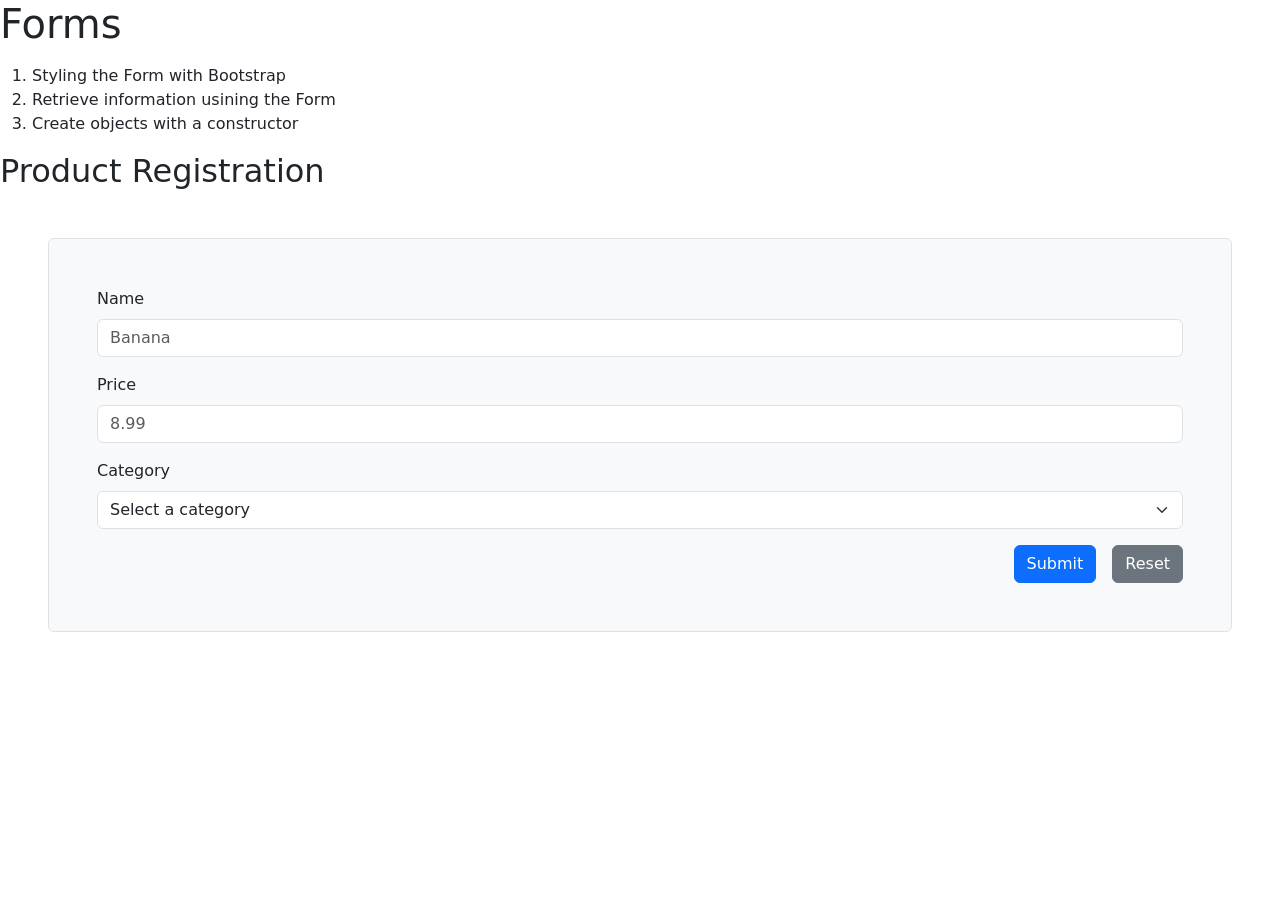
==== 104-forms.html @ 1cd55447 "new entry" ====
<!DOCTYPE html>
<html lang="en">
<head>
    <meta charset="UTF-8">
    <meta name="viewport" content="width=device-width, initial-scale=1.0">
    <link href="https://cdn.jsdelivr.net/npm/bootstrap@5.3.8/dist/css/bootstrap.min.css" rel="stylesheet" integrity="sha384-sRIl4kxILFvY47J16cr9ZwB07vP4J8+LH7qKQnuqkuIAvNWLzeN8tE5YBujZqJLB" crossorigin="anonymous">
    <title>Forms</title>
</head>
<body class="mb-3">
    <h1 class="mb-3">Forms</h1>
    <ol>
        <li>Styling the Form with Bootstrap</li>
        <li>Retrieve information usining the Form</li>
        <li>Create objects with a constructor</li>
    </ol>

<!-- Create the Form-->
 <h2 class="mb-3">Product Registration</h2>
 <form class="p-5 border m-5 rounded bg-light">

    <div class="mb-3">
        <label class="form-label">Name</label>
        <input class="form-control" type="text" name="" id="productName" placeholder="Banana">
    </div>

    <div class="mb-3">
        <label class="form-label">Price</label>
        <input class="form-control" type="number" id="productPrice" placeholder="8.99">
    </div>

    <div class="mb-3">
        <label class="form-label">Category</label>
        <select class="form-select" type="number" id="productCategory">
                <option value="">Select a category</option>
                <option value="fruit">Fruit</option>
                <option value="electronics">Electronics</option>
        </select>
    </div>

<div class="d-flex justify-content-end gap-3">
    <button onclick="registerProduct(event)" class="btn btn-primary" type="submit">Submit</button>
    <button class="btn btn-secondary" type="reset">Reset</button>

</div>

</form>

<!--Producs Container-->
<div id="productList">
    
</div>


<script src="scripts/104-forms.js"></script>
</body>
</html>
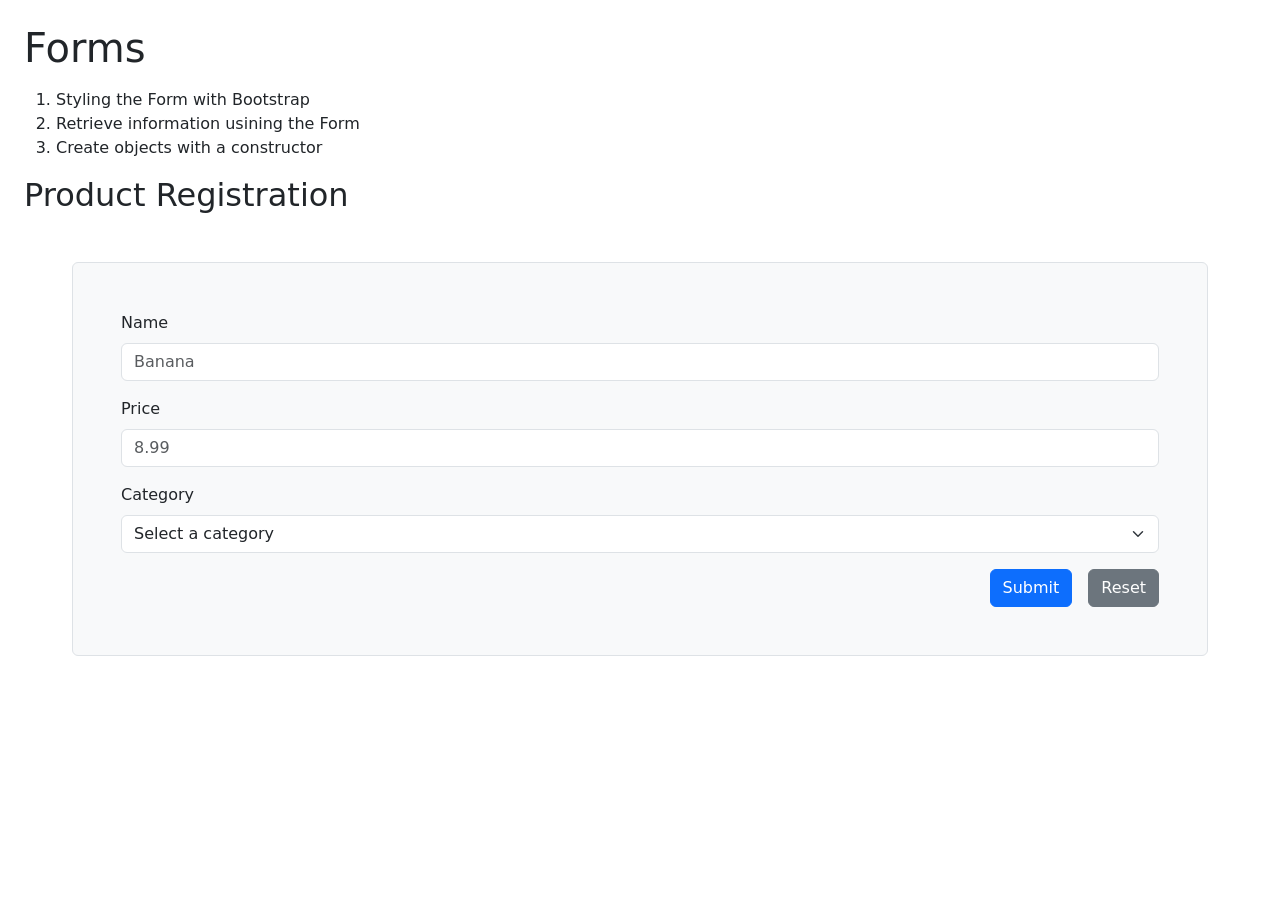
==== commit a0f4522e: "inclusion of the form" ====
--- a/104-forms.html
+++ b/104-forms.html
@@ -6,7 +6,7 @@
     <link href="https://cdn.jsdelivr.net/npm/bootstrap@5.3.8/dist/css/bootstrap.min.css" rel="stylesheet" integrity="sha384-sRIl4kxILFvY47J16cr9ZwB07vP4J8+LH7qKQnuqkuIAvNWLzeN8tE5YBujZqJLB" crossorigin="anonymous">
     <title>Forms</title>
 </head>
-<body class="mb-3">
+<body class="p-4">
     <h1 class="mb-3">Forms</h1>
     <ol>
         <li>Styling the Form with Bootstrap</li>
